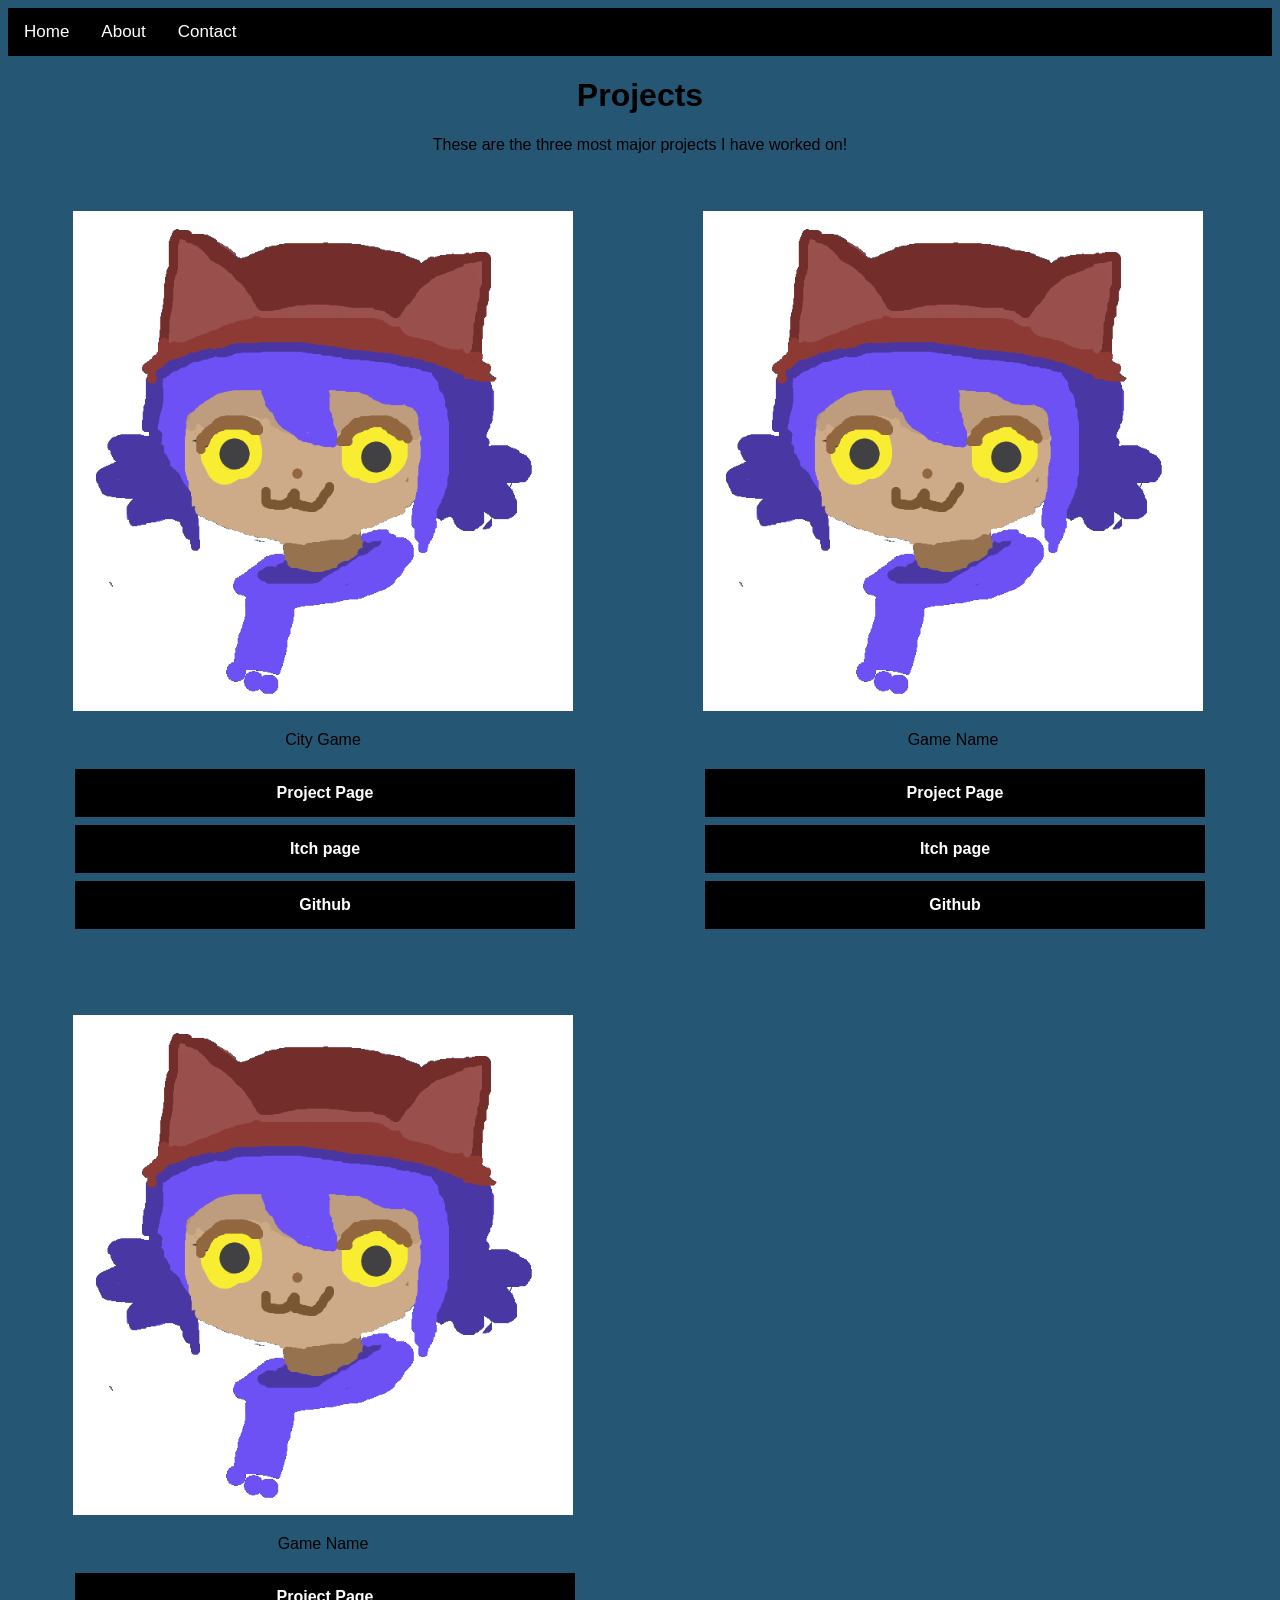
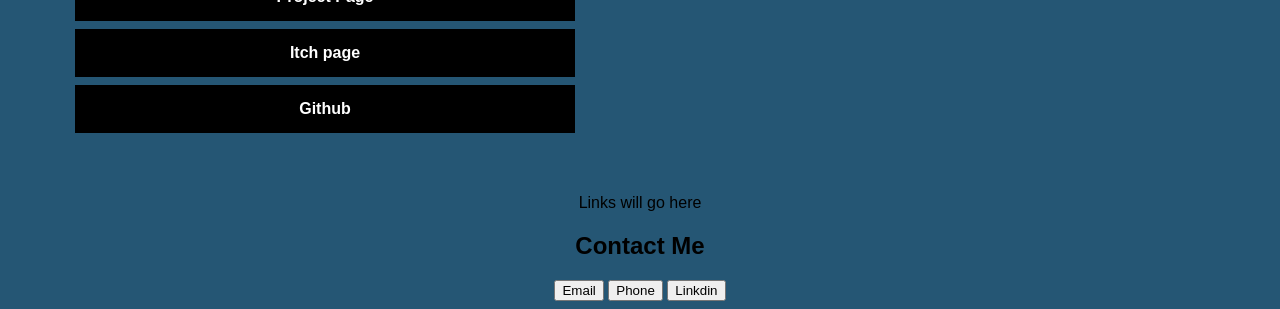
==== index.html @ 3c9f0d1a "Pages" ====
<!DOCTYPE html>
<html lang="en">
<head>
    <meta charset="UTF-8">
    <meta name="viewport" content="width=device-width, initial-scale=1.0">
    <link rel="stylesheet" href="style.css">

    <title>
        CJs Portfolio
    </title>
</head>
<body>
    <!--Navigation Menu-->
    <div class="navmenu">
        <a href="index.html">Home</a>
        <a href="about.html">About</a>
        <a href="contact.html">Contact</a>
    </div>
<!------------------------------------------Major Project Tab------------------------------------------>
    <div class="major-projects">    
        <h1>Projects</h1>
        <p>
            These are the three most major projects I have worked on!
        </p>
        <!-- Major Projects Row -->
        <div class="row">
            <!-- First Major Project -->
            <div class="column">
                <figure>
                    <img src="Images/Niko.png" width="500" height="500">
                    <p> City Game </p>

                    <figcaption>
                        <a href="project1.html">
                            <button class="button" type="button">
                                <strong>Project Page</strong>
                            </button>
                        </a>
                    </figcaption>

                    <figcaption>
                        <a href="#">
                            <button class="button" type="button">
                                <strong>Itch page</strong>
                            </button>
                        </a>
                    </figcaption>
                    
                    <figcaption>
                        <a href="https://github.com/Crtique/TeamProject2026/tree/main/FinalProject2026/Assets/Scripts/Controllers" target="_blank">
                            <button class="button" type="button">
                                <strong>Github</strong>
                            </button>
                        </a>
                    </figcaption>
                </figure>
            </div>
            <!-- Second Major Project -->
            <div class="column">
                <figure>
                    <img src="Images/Niko.png" width="500" height="500">

                    <p> Game Name </p>

                    <figcaption>
                        <a href="#">
                            <button class="button" type="button">
                                <strong>Project Page</strong>
                            </button>
                        </a>
                    </figcaption>

                    <figcaption>
                        <a href="#">
                            <button class="button" type="button">
                                <strong>Itch page</strong>
                            </button>
                        </a>
                    </figcaption>
                    
                    <figcaption>
                        <a href="#">
                            <button class="button" type="button">
                                <strong>Github</strong>
                            </button>
                        </a>
                    </figcaption>
                </figure>
            </div>
            <!-- Third Major Project -->
            <div class="column">
                <figure>
                    <img src="Images/Niko.png" width="500" height="500">

                    <p> Game Name </p>

                    <figcaption>
                        <a href="#">
                            <button class="button" type="button">
                                <strong>Project Page</strong>
                            </button>
                        </a>
                    </figcaption>

                    <figcaption>
                        <a href="#">
                            <button class="button" type="button">
                                <strong>Itch page</strong>
                            </button>
                        </a>
                    </figcaption>
                    
                    <figcaption>
                        <a href="#">
                            <button class="button" type="button">
                                <strong>Github</strong>
                            </button>
                        </a>
                    </figcaption>
                </figure>
            </div>

        </div>

    </div>

    <div class="links">
        <p>Links will go here</p>
    </div>

    <div class="contact">
        <h2>Contact Me</h2>
        <form action="">
            <button>Email</button>
            <button>Phone</button>
            <button>Linkdin</button>
        </form>
    </div>

</body>

</html>
---- style.css ----
body {
    text-align: center;
    background-color: #255674;
    font-family: Arial, Helvetica, sans-serif;
}
figure {
  display: block;
  margin-top: 1em;
  margin-bottom: 1em;
  margin-left: 40px;
  margin-right: 40px;
}

.button{
  background-color: black;
  color: white;
  border: none;
  cursor: pointer;
  text-align: center;
  padding: 15px 32px;
  margin: 4px 2px;
  font-size: 16px;
  width: 100%;
}

.navmenu{
  overflow: hidden;
  background-color: black;
}
.navmenu a{
  float: left;
  color: white;
  text-align: center;
  text-decoration: none;
  padding: 14px 16px;
  font-size: 17px;
}
.navmenu a:hover{
  background-color: white;
  color: black;
}

.column {
  float: left;
  margin: 25px;
}
.row::after {
  content: "";
  clear: both;
  display: table;
}
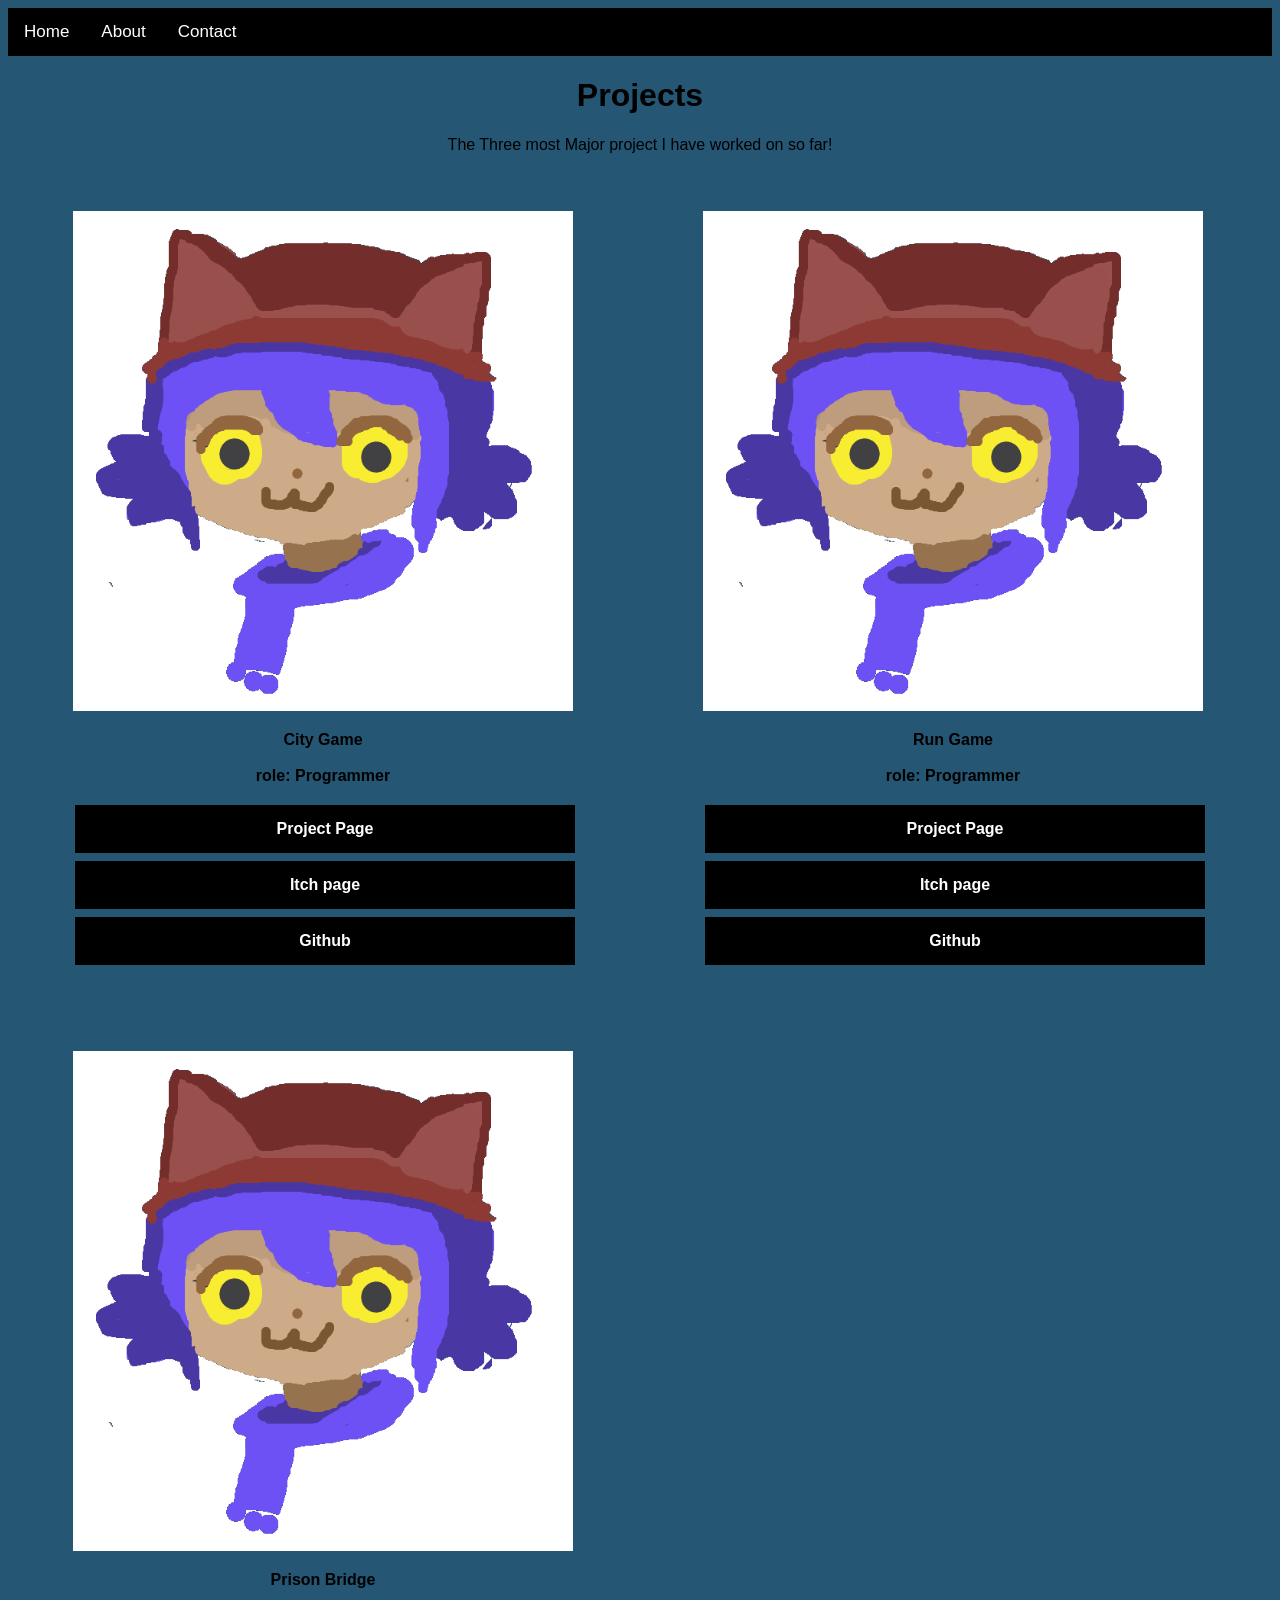
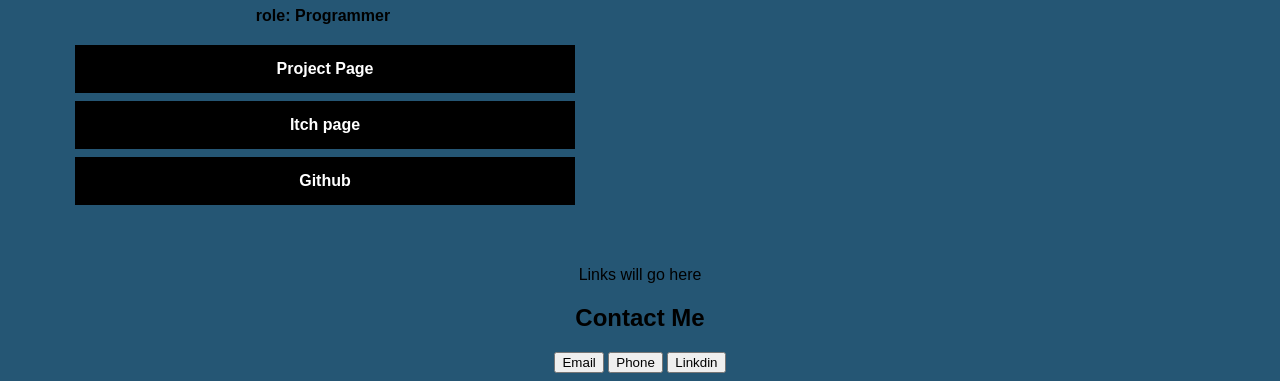
==== commit 7fdd737a: "changes" ====
--- a/index.html
+++ b/index.html
@@ -20,7 +20,7 @@
     <div class="major-projects">    
         <h1>Projects</h1>
         <p>
-            These are the three most major projects I have worked on!
+            The Three most Major project I have worked on so far!
         </p>
         <!-- Major Projects Row -->
         <div class="row">
@@ -28,7 +28,13 @@
             <div class="column">
                 <figure>
                     <img src="Images/Niko.png" width="500" height="500">
-                    <p> City Game </p>
+                    <p style="font-weight: 700;"> 
+                        City Game
+                        <br>
+                        <br>
+                        role: Programmer 
+                    </p>
+                    
 
                     <figcaption>
                         <a href="project1.html">
@@ -60,10 +66,15 @@
                 <figure>
                     <img src="Images/Niko.png" width="500" height="500">
 
-                    <p> Game Name </p>
+                    <p style="font-weight: 700;"> 
+                        Run Game 
+                        <br>
+                        <br>
+                        role: Programmer
+                    </p>
 
                     <figcaption>
-                        <a href="#">
+                        <a href="project2.html">
                             <button class="button" type="button">
                                 <strong>Project Page</strong>
                             </button>
@@ -79,7 +90,7 @@
                     </figcaption>
                     
                     <figcaption>
-                        <a href="#">
+                        <a href="https://github.com/Crtique/ClincProject2/tree/main/ClinicProject2/Assets/Scripts" target="_blank">
                             <button class="button" type="button">
                                 <strong>Github</strong>
                             </button>
@@ -92,10 +103,15 @@
                 <figure>
                     <img src="Images/Niko.png" width="500" height="500">
 
-                    <p> Game Name </p>
+                    <p style="font-weight: 700;"> 
+                        Prison Bridge 
+                        <br>
+                        <br>
+                        role: Programmer 
+                    </p>
 
                     <figcaption>
-                        <a href="#">
+                        <a href="project3.html">
                             <button class="button" type="button">
                                 <strong>Project Page</strong>
                             </button>
@@ -111,7 +127,7 @@
                     </figcaption>
                     
                     <figcaption>
-                        <a href="#">
+                        <a href="https://github.com/Crtique/ClinicProject/tree/main/clinicproject/Assets/Scripts" target="_blank">
                             <button class="button" type="button">
                                 <strong>Github</strong>
                             </button>
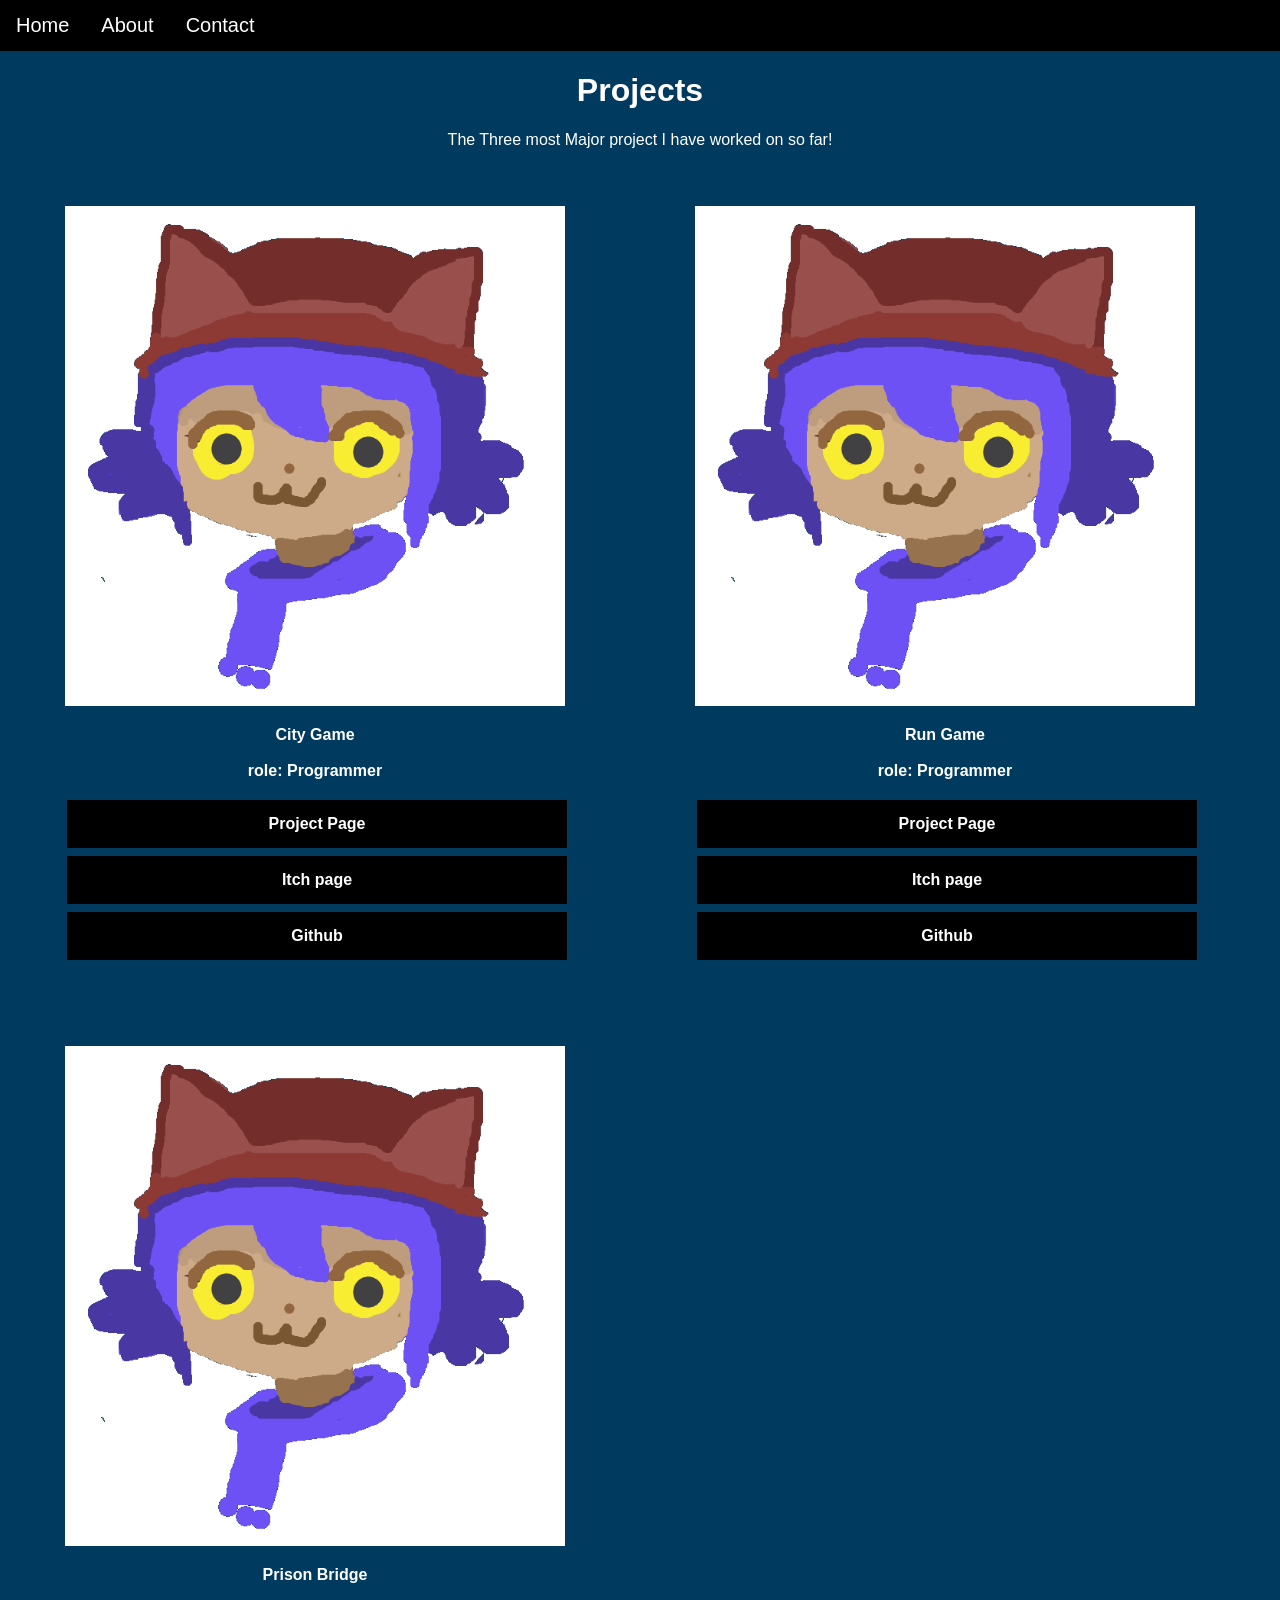
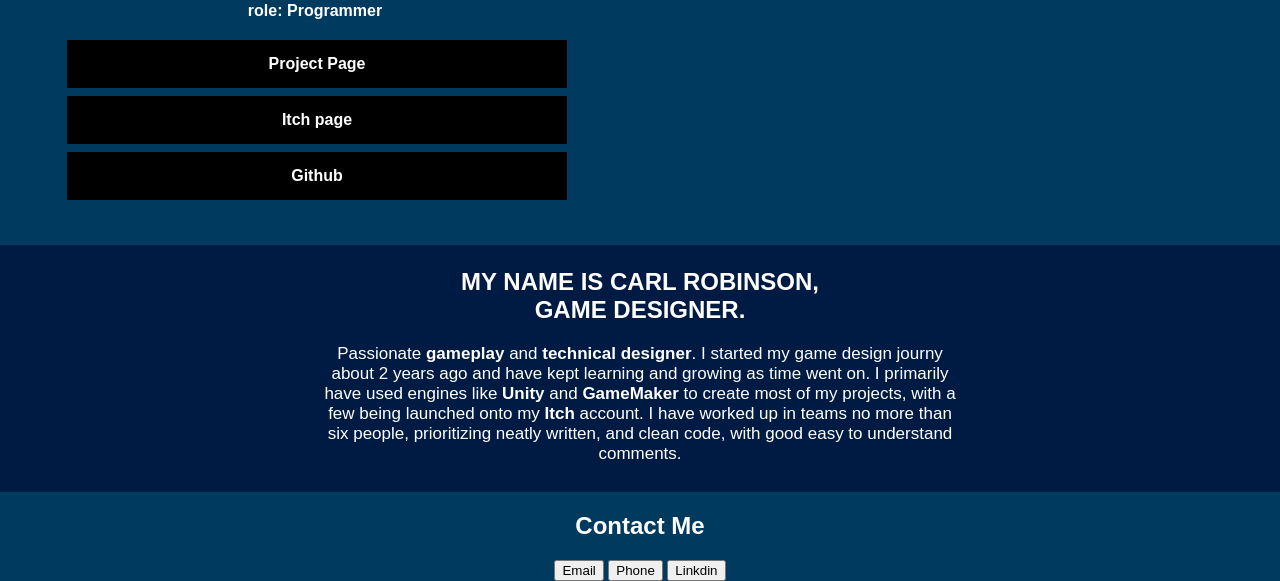
==== commit 5fde6eea: "Ya i did that" ====
--- a/index.html
+++ b/index.html
@@ -13,13 +13,13 @@
     <!--Navigation Menu-->
     <div class="navmenu">
         <a href="index.html">Home</a>
-        <a href="about.html">About</a>
+        <a href="#bottom">About</a>
         <a href="contact.html">Contact</a>
     </div>
 <!------------------------------------------Major Project Tab------------------------------------------>
     <div class="major-projects">    
         <h1>Projects</h1>
-        <p>
+        <p style="font-size: 16px;">
             The Three most Major project I have worked on so far!
         </p>
         <!-- Major Projects Row -->
@@ -140,8 +140,18 @@
 
     </div>
 
-    <div class="links">
-        <p>Links will go here</p>
+    <div class="about-section" id="bottom">
+        <h2> 
+            MY NAME IS CARL ROBINSON, <br>
+            GAME DESIGNER.
+        </h2>
+            
+        <div class="text-section">
+            Passionate <strong>gameplay</strong> and <strong>technical designer</strong>. I started my game design journy about 2 years ago and have kept learning 
+            and growing as time went on. I primarily have used engines like <strong>Unity</strong> and <strong>GameMaker</strong> to create most of my projects,
+            with a few being launched onto my <strong>Itch</strong> account. I have worked up in teams no more than six people, prioritizing neatly written, and clean 
+            code, with good easy to understand comments.
+        </div>
     </div>
 
     <div class="contact">
@@ -152,7 +162,6 @@
             <button>Linkdin</button>
         </form>
     </div>
-
 </body>
 
 </html>
--- a/style.css
+++ b/style.css
@@ -1,7 +1,9 @@
 body {
+    margin: 0;
     text-align: center;
-    background-color: #255674;
+    background-color: #003a5e;
     font-family: Arial, Helvetica, sans-serif;
+    color: white;
 }
 figure {
   display: block;
@@ -33,7 +35,7 @@
   text-align: center;
   text-decoration: none;
   padding: 14px 16px;
-  font-size: 17px;
+  font-size: 20px;
 }
 .navmenu a:hover{
   background-color: white;
@@ -49,3 +51,16 @@
   clear: both;
   display: table;
 }
+
+.about-section{
+  background-color: rgb(0, 27, 67);
+  border: solid;
+  border-color: rgb(0, 27, 67);
+}
+.text-section{
+  font-size: 17px;
+
+  margin-left: 25%;
+  margin-right: 25%;
+  margin-bottom: 25px;
+}
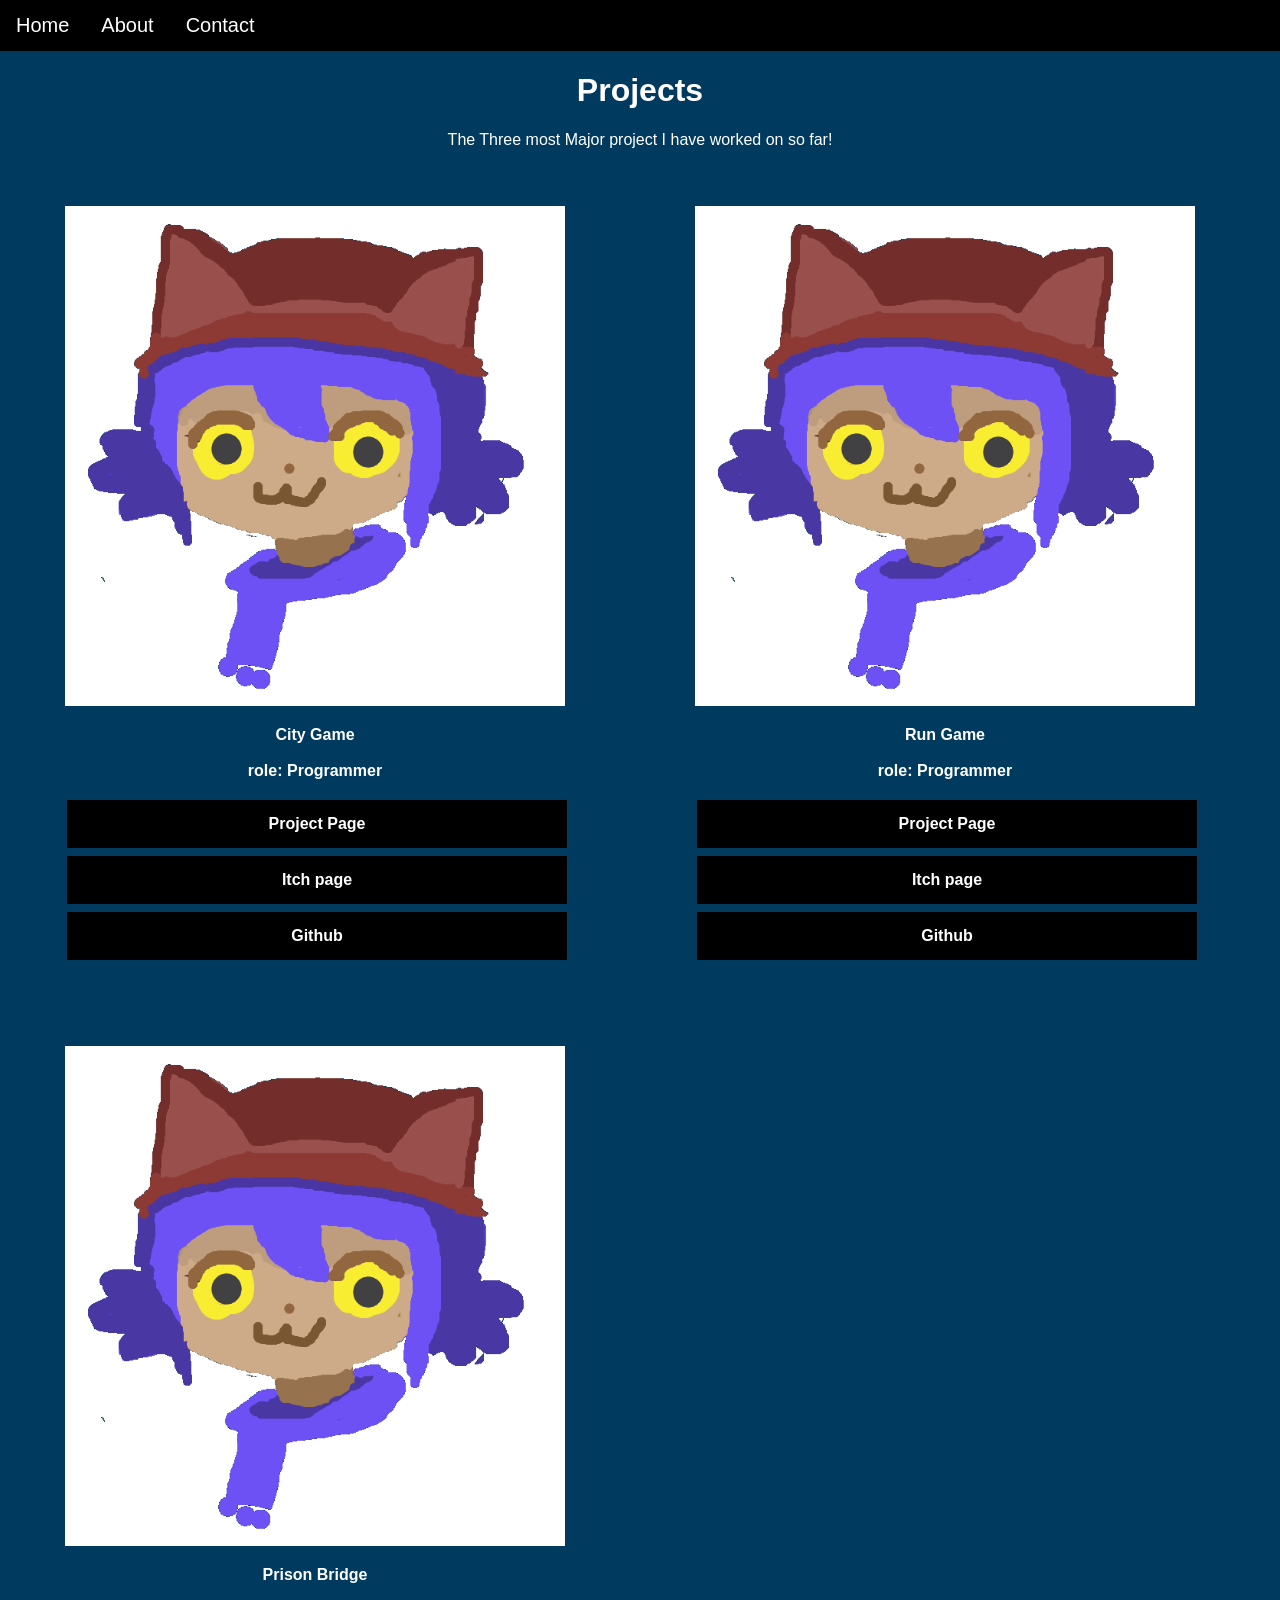
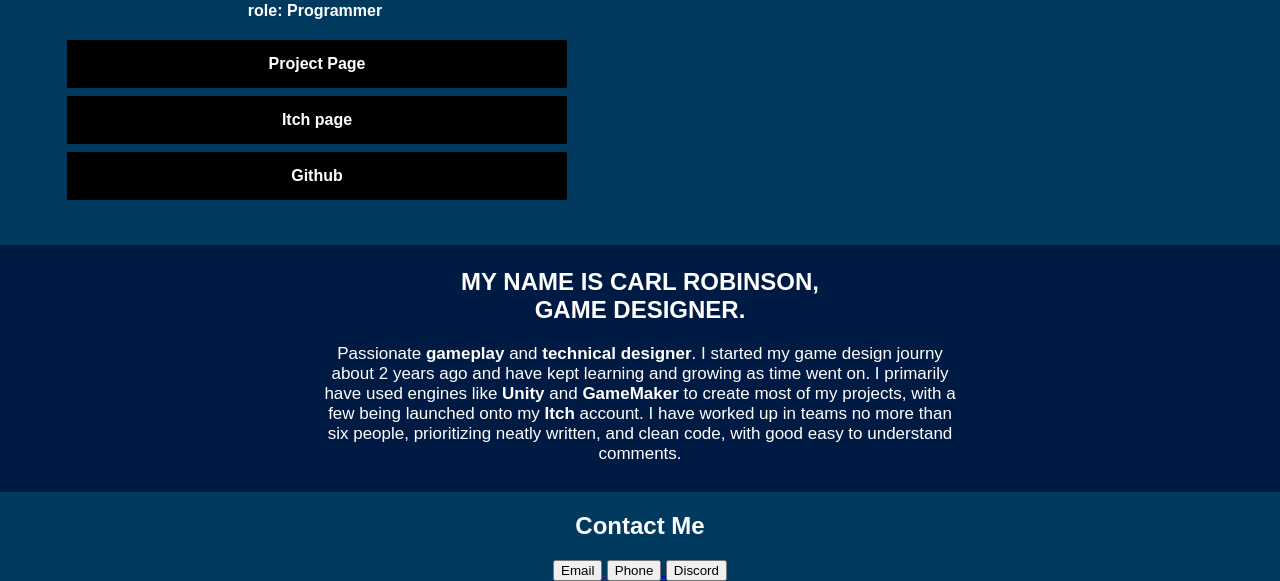
==== commit ff55bda3: "hehehe" ====
--- a/index.html
+++ b/index.html
@@ -157,9 +157,23 @@
     <div class="contact">
         <h2>Contact Me</h2>
         <form action="">
-            <button>Email</button>
-            <button>Phone</button>
-            <button>Linkdin</button>
+            <a href="">
+                <button class="contact-button" type="button">
+                    Email
+                </button>
+            </a>
+
+            <a href="tel: +19782049337">
+                <button class="contact-button" type="button">
+                    Phone
+                </button>
+            </a>
+
+            <a href="https://discord.com/users/critiqu">
+                <button class="contact-button" type="button">
+                    Discord
+                </button>
+            </a>
         </form>
     </div>
 </body>
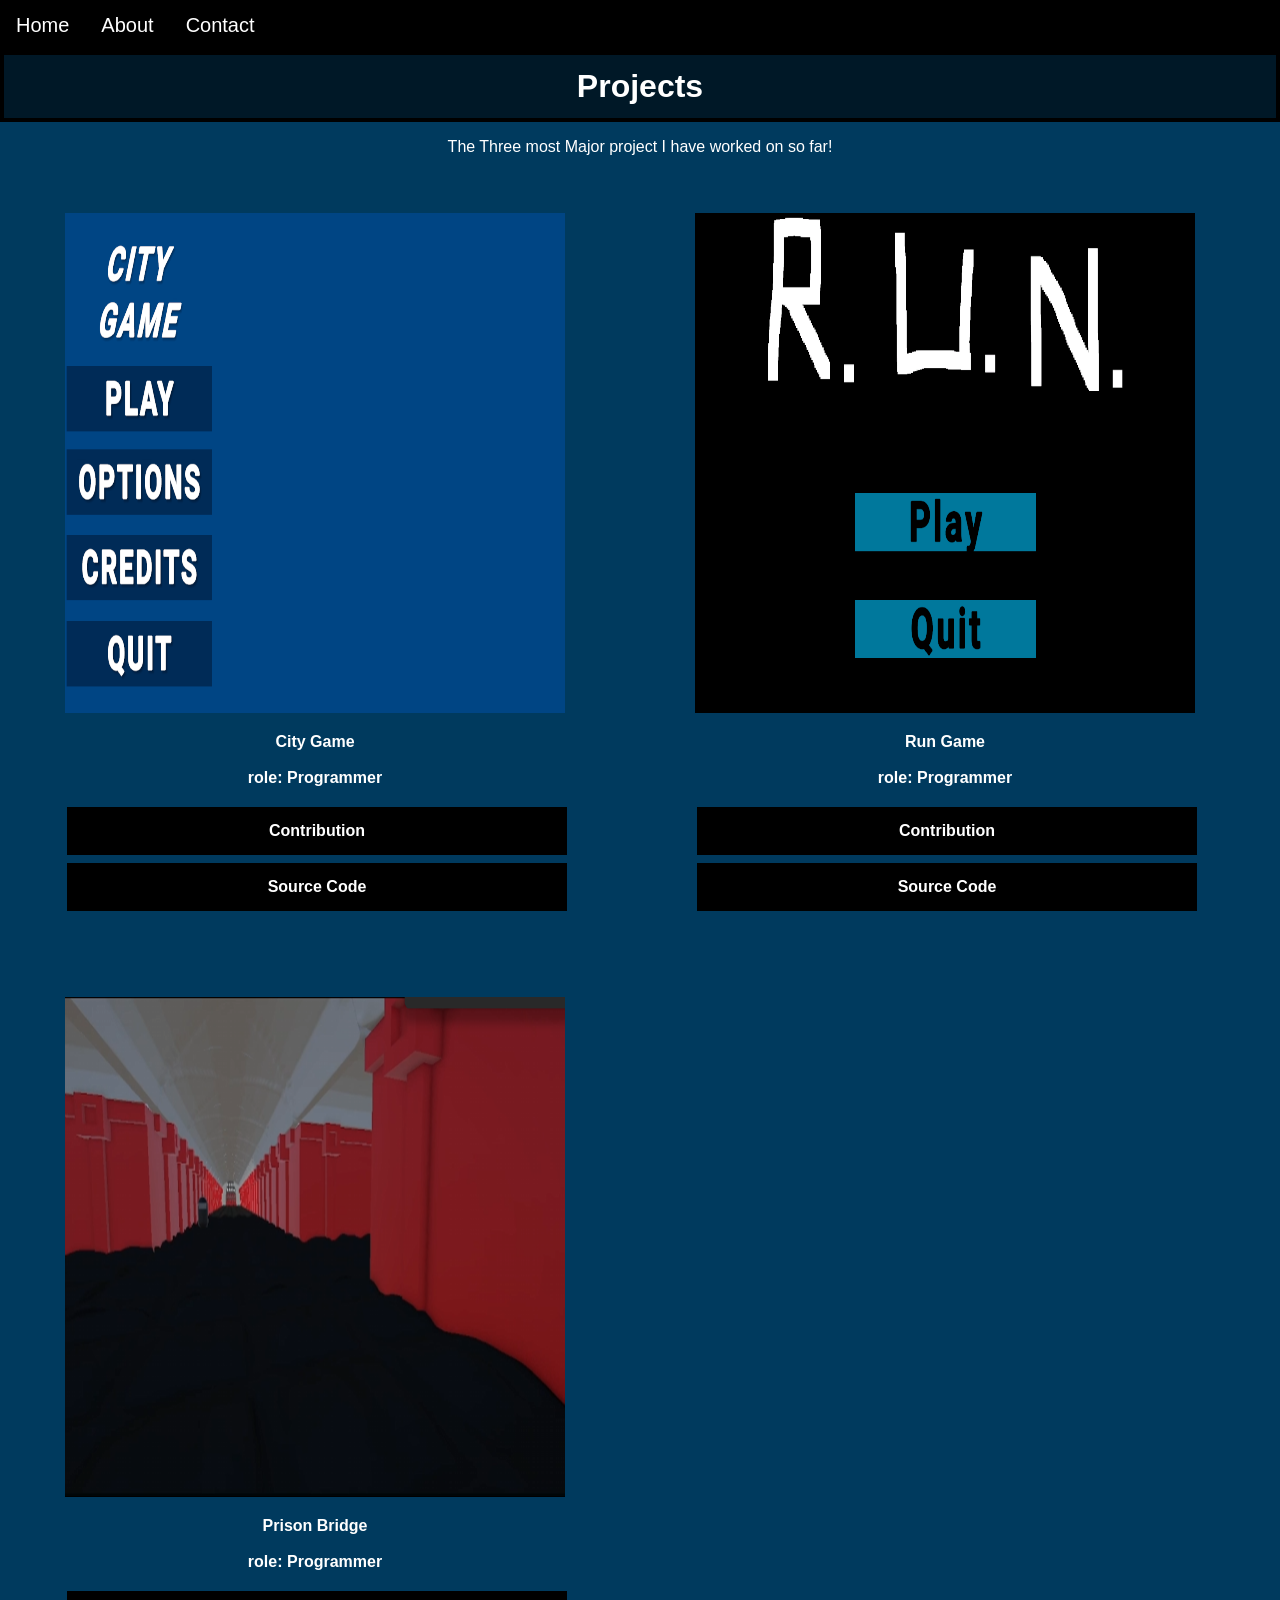
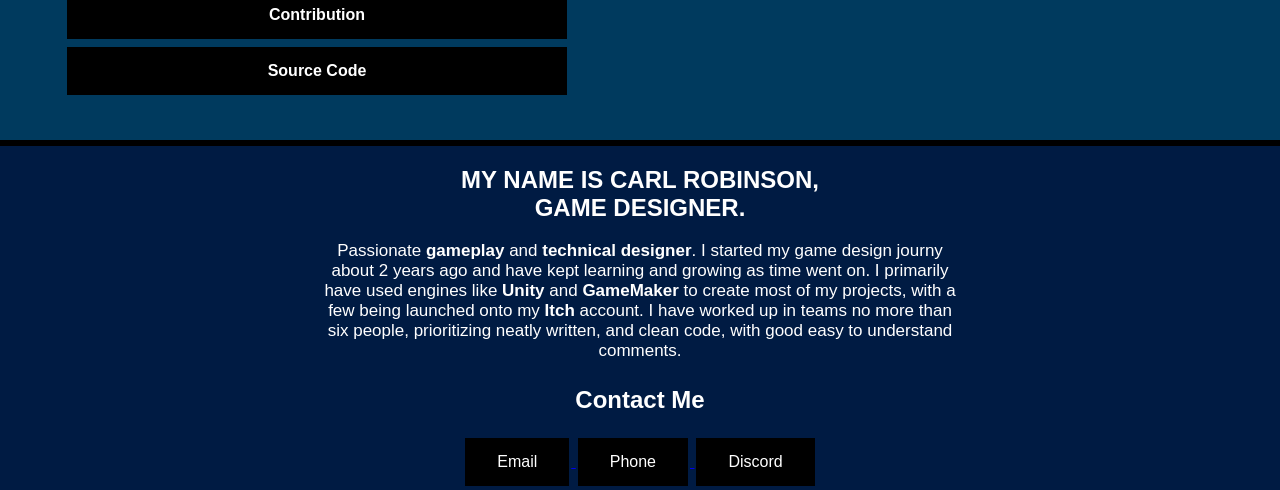
==== commit bd61ea72: "Huge change" ====
--- a/index.html
+++ b/index.html
@@ -13,8 +13,8 @@
     <!--Navigation Menu-->
     <div class="navmenu">
         <a href="index.html">Home</a>
-        <a href="#bottom">About</a>
-        <a href="contact.html">Contact</a>
+        <a href="#about">About</a>
+        <a href="#contact">Contact</a>
     </div>
 <!------------------------------------------Major Project Tab------------------------------------------>
     <div class="major-projects">    
@@ -24,10 +24,10 @@
         </p>
         <!-- Major Projects Row -->
         <div class="row">
-            <!-- First Major Project -->
+<!-- First Major Project -->
             <div class="column">
                 <figure>
-                    <img src="Images/Niko.png" width="500" height="500">
+                    <img src="Images/city.png" width="500" height="500">
                     <p style="font-weight: 700;"> 
                         City Game
                         <br>
@@ -35,19 +35,10 @@
                         role: Programmer 
                     </p>
                     
-
                     <figcaption>
                         <a href="project1.html">
                             <button class="button" type="button">
-                                <strong>Project Page</strong>
-                            </button>
-                        </a>
-                    </figcaption>
-
-                    <figcaption>
-                        <a href="#">
-                            <button class="button" type="button">
-                                <strong>Itch page</strong>
+                                <strong>Contribution</strong>
                             </button>
                         </a>
                     </figcaption>
@@ -55,16 +46,16 @@
                     <figcaption>
                         <a href="https://github.com/Crtique/TeamProject2026/tree/main/FinalProject2026/Assets/Scripts/Controllers" target="_blank">
                             <button class="button" type="button">
-                                <strong>Github</strong>
+                                <strong>Source Code</strong>
                             </button>
                         </a>
                     </figcaption>
                 </figure>
             </div>
-            <!-- Second Major Project -->
+<!-- Second Major Project -->
             <div class="column">
                 <figure>
-                    <img src="Images/Niko.png" width="500" height="500">
+                    <img src="Images/g2.png" width="500" height="500">
 
                     <p style="font-weight: 700;"> 
                         Run Game 
@@ -76,32 +67,24 @@
                     <figcaption>
                         <a href="project2.html">
                             <button class="button" type="button">
-                                <strong>Project Page</strong>
+                                <strong>Contribution</strong>
                             </button>
                         </a>
                     </figcaption>
 
                     <figcaption>
-                        <a href="#">
-                            <button class="button" type="button">
-                                <strong>Itch page</strong>
-                            </button>
-                        </a>
-                    </figcaption>
-                    
-                    <figcaption>
                         <a href="https://github.com/Crtique/ClincProject2/tree/main/ClinicProject2/Assets/Scripts" target="_blank">
                             <button class="button" type="button">
-                                <strong>Github</strong>
+                                <strong>Source Code</strong>
                             </button>
                         </a>
                     </figcaption>
                 </figure>
             </div>
-            <!-- Third Major Project -->
+<!-- Third Major Project -->
             <div class="column">
                 <figure>
-                    <img src="Images/Niko.png" width="500" height="500">
+                    <img src="Images/g3.png" width="500" height="500">
 
                     <p style="font-weight: 700;"> 
                         Prison Bridge 
@@ -113,15 +96,7 @@
                     <figcaption>
                         <a href="project3.html">
                             <button class="button" type="button">
-                                <strong>Project Page</strong>
-                            </button>
-                        </a>
-                    </figcaption>
-
-                    <figcaption>
-                        <a href="#">
-                            <button class="button" type="button">
-                                <strong>Itch page</strong>
+                                <strong>Contribution</strong>
                             </button>
                         </a>
                     </figcaption>
@@ -129,7 +104,7 @@
                     <figcaption>
                         <a href="https://github.com/Crtique/ClinicProject/tree/main/clinicproject/Assets/Scripts" target="_blank">
                             <button class="button" type="button">
-                                <strong>Github</strong>
+                                <strong>Source Code</strong>
                             </button>
                         </a>
                     </figcaption>
@@ -140,7 +115,7 @@
 
     </div>
 
-    <div class="about-section" id="bottom">
+    <div class="about-section" id="about" >
         <h2> 
             MY NAME IS CARL ROBINSON, <br>
             GAME DESIGNER.
@@ -152,29 +127,28 @@
             with a few being launched onto my <strong>Itch</strong> account. I have worked up in teams no more than six people, prioritizing neatly written, and clean 
             code, with good easy to understand comments.
         </div>
-    </div>
+        <div class="contact" id="contact">
+            <h2>Contact Me</h2>
+            <form action="">
+                <a href="mailto:robinsoncar345@gmail.com">
+                    <button class="contact-button" type="button">
+                        Email
+                    </button>
+                </a>
 
-    <div class="contact">
-        <h2>Contact Me</h2>
-        <form action="">
-            <a href="">
-                <button class="contact-button" type="button">
-                    Email
-                </button>
-            </a>
+                <a href="tel: +19782049337">
+                    <button class="contact-button" type="button">
+                        Phone
+                    </button>
+                </a>
 
-            <a href="tel: +19782049337">
-                <button class="contact-button" type="button">
-                    Phone
-                </button>
-            </a>
-
-            <a href="https://discord.com/users/critiqu">
-                <button class="contact-button" type="button">
-                    Discord
-                </button>
-            </a>
-        </form>
+                <a href="https://discord.com/users/545443145027026947" target="_blank">
+                    <button class="contact-button" type="button">
+                        Discord
+                    </button>
+                </a>
+            </form>
+        </div>
     </div>
 </body>
 
--- a/style.css
+++ b/style.css
@@ -12,8 +12,14 @@
   margin-left: 40px;
   margin-right: 40px;
 }
-
-.button{
+h1 {
+  margin: 0;
+  padding: 1%;
+  background-color: #001827;
+  border: 4px solid black;
+}
+/* Button Style */
+.button {
   background-color: black;
   color: white;
   border: none;
@@ -24,12 +30,23 @@
   font-size: 16px;
   width: 100%;
 }
+.contact-button {
+  background-color: black;
+  color: white;
+  border: none;
+  cursor: pointer;
+  text-align: center;
+  padding: 15px 32px;
+  margin: 4px 2px;
+  font-size: 16px;
+}
 
-.navmenu{
+/* Navigation Menu Style */
+.navmenu {
   overflow: hidden;
   background-color: black;
 }
-.navmenu a{
+.navmenu a {
   float: left;
   color: white;
   text-align: center;
@@ -37,11 +54,12 @@
   padding: 14px 16px;
   font-size: 20px;
 }
-.navmenu a:hover{
+.navmenu a:hover {
   background-color: white;
   color: black;
 }
 
+/* Project profiles and layouts */
 .column {
   float: left;
   margin: 25px;
@@ -52,15 +70,38 @@
   display: table;
 }
 
-.about-section{
+/* About and Text sections on main page */
+.about-section {
   background-color: rgb(0, 27, 67);
-  border: solid;
-  border-color: rgb(0, 27, 67);
+  border-top: 6px solid black;
 }
-.text-section{
+.text-section {
   font-size: 17px;
 
   margin-left: 25%;
   margin-right: 25%;
   margin-bottom: 25px;
 }
+
+/* First Contributions page */
+.open-page {
+  font-size: 20px;
+  margin-left: 25%;
+  margin-right: 25%;
+}
+
+.list {
+  font-size: 20px;
+  display: flex;
+  justify-content: center;
+}
+.list2 {
+  font-size: 20px;
+  display: flex;
+  justify-content: center;
+}
+.response {
+  display: inline-block;
+  text-align: left;
+  margin-right: 40%;
+}
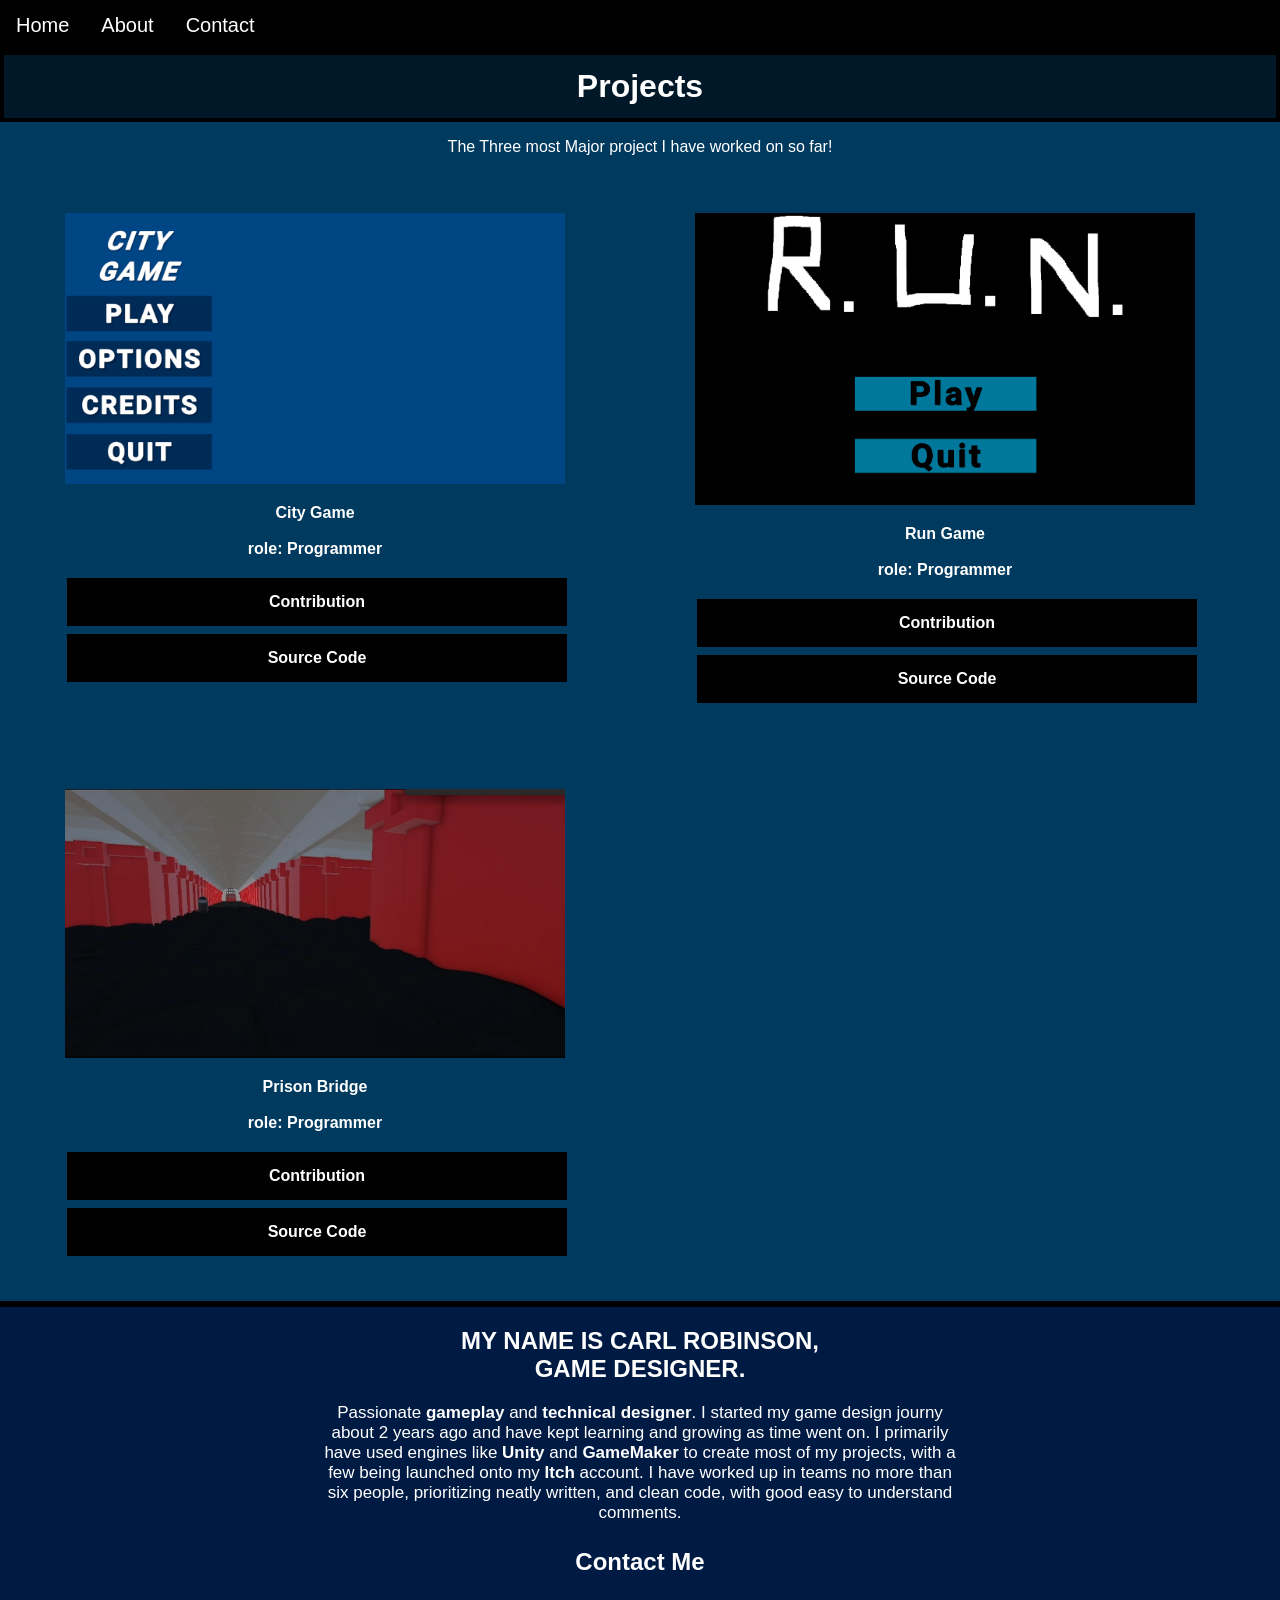
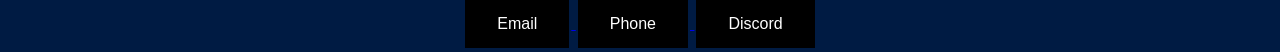
==== commit 9b8225c5: "changes" ====
--- a/index.html
+++ b/index.html
@@ -27,7 +27,7 @@
 <!-- First Major Project -->
             <div class="column">
                 <figure>
-                    <img src="Images/city.png" width="500" height="500">
+                    <img src="Images/city.png" width="500" height="500" style="max-width: 100%; height: auto;">
                     <p style="font-weight: 700;"> 
                         City Game
                         <br>
@@ -55,7 +55,7 @@
 <!-- Second Major Project -->
             <div class="column">
                 <figure>
-                    <img src="Images/g2.png" width="500" height="500">
+                    <img src="Images/g2.png" width="500" height="500" style="max-width: 100%; height: auto;">
 
                     <p style="font-weight: 700;"> 
                         Run Game 
@@ -84,7 +84,7 @@
 <!-- Third Major Project -->
             <div class="column">
                 <figure>
-                    <img src="Images/g3.png" width="500" height="500">
+                    <img src="Images/g3.png" width="500" height="500" style="max-width: 100%; height: auto;">
 
                     <p style="font-weight: 700;"> 
                         Prison Bridge 
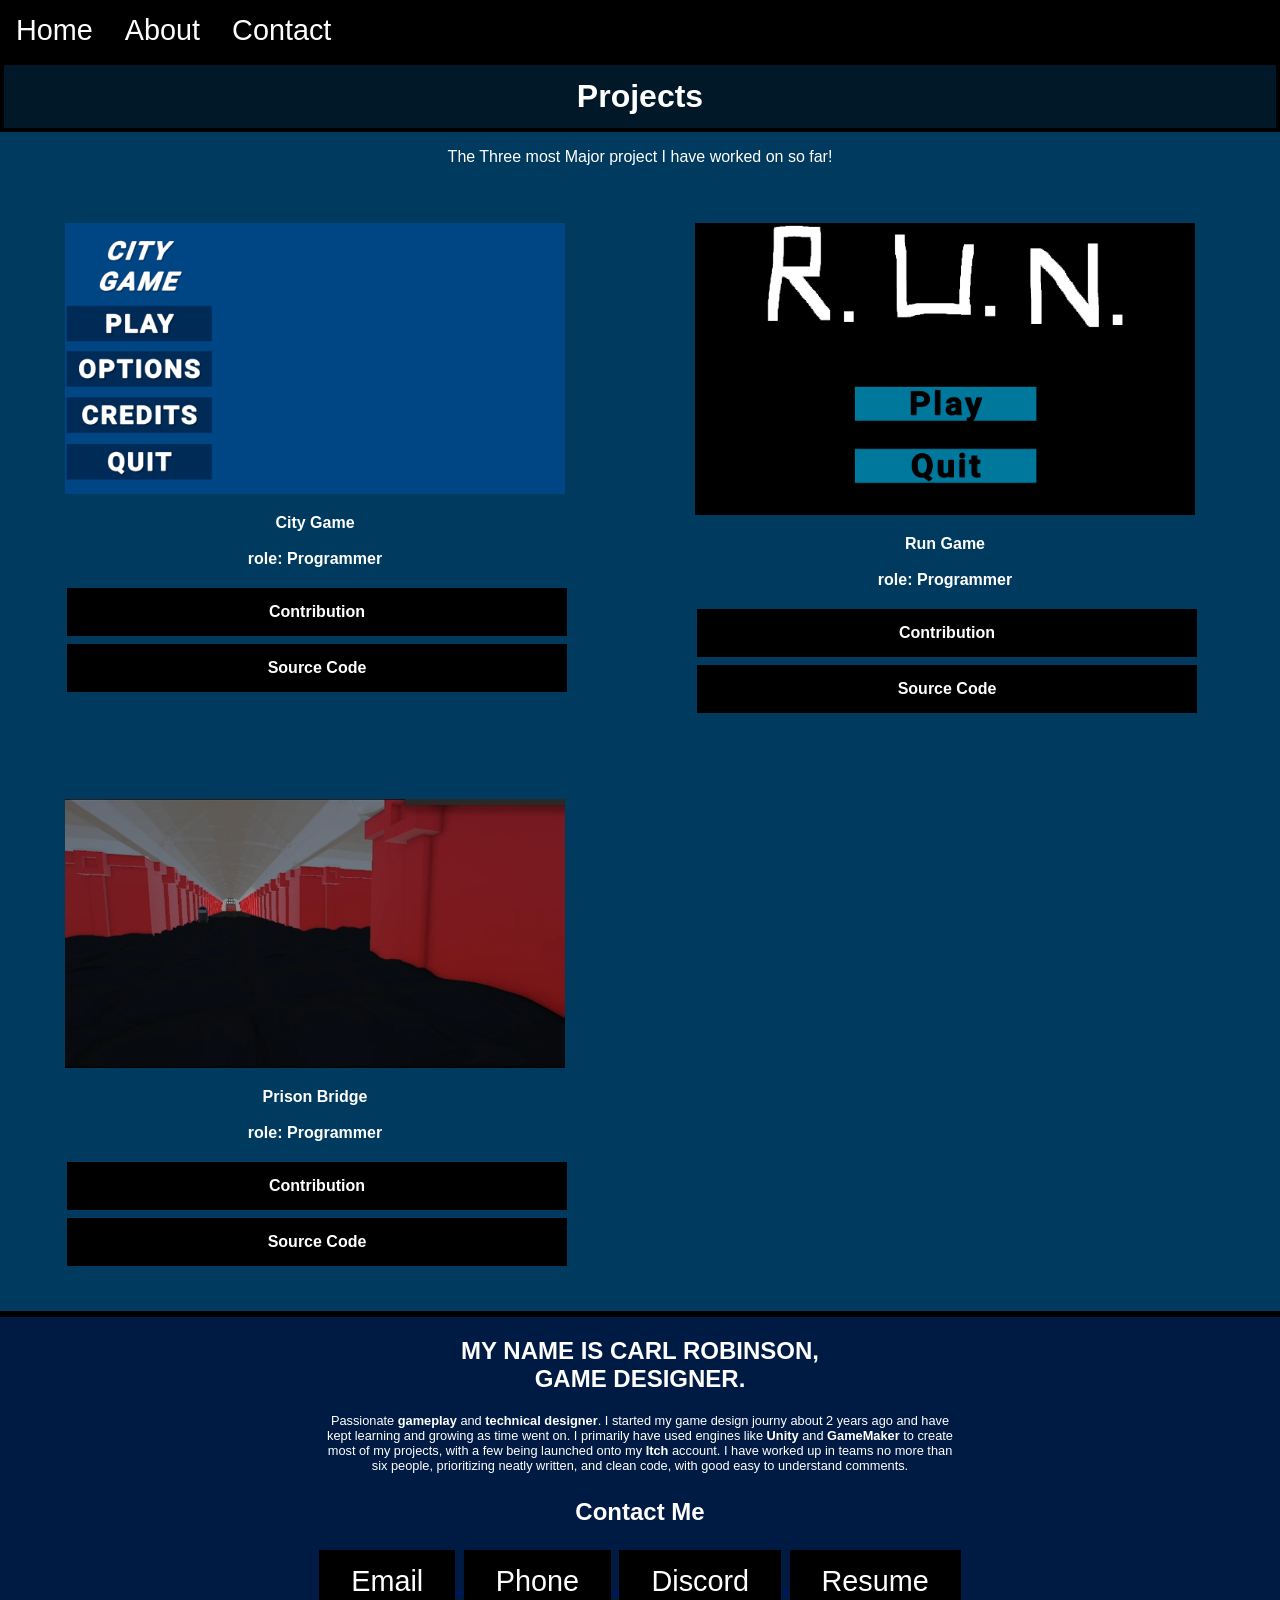
==== commit aa3b73e7: "Resume Final" ====
--- a/index.html
+++ b/index.html
@@ -147,6 +147,12 @@
                         Discord
                     </button>
                 </a>
+
+                <a href="PDF/Carl-Robinson-Resume-1.pdf" download="Carl-Robinson-Resume">
+                    <button class="contact-button" type="button">
+                        Resume
+                    </button>
+                </a>
             </form>
         </div>
     </div>
--- a/style.css
+++ b/style.css
@@ -38,7 +38,7 @@
   text-align: center;
   padding: 15px 32px;
   margin: 4px 2px;
-  font-size: 16px;
+  font-size: calc(1rem + 1vw);
 }
 
 /* Navigation Menu Style */
@@ -52,7 +52,7 @@
   text-align: center;
   text-decoration: none;
   padding: 14px 16px;
-  font-size: 20px;
+  font-size: calc(1rem + 1vw);
 }
 .navmenu a:hover {
   background-color: white;
@@ -76,7 +76,7 @@
   border-top: 6px solid black;
 }
 .text-section {
-  font-size: 17px;
+  font-size: 1vw;
 
   margin-left: 25%;
   margin-right: 25%;
@@ -85,18 +85,18 @@
 
 /* First Contributions page */
 .open-page {
-  font-size: 20px;
+  font-size: calc(1rem + 1vw);
   margin-left: 25%;
   margin-right: 25%;
 }
 
 .list {
-  font-size: 20px;
+  font-size: calc(1rem + 1vw);
   display: flex;
   justify-content: center;
 }
 .list2 {
-  font-size: 20px;
+  font-size: calc(1rem + 1vw);
   display: flex;
   justify-content: center;
 }
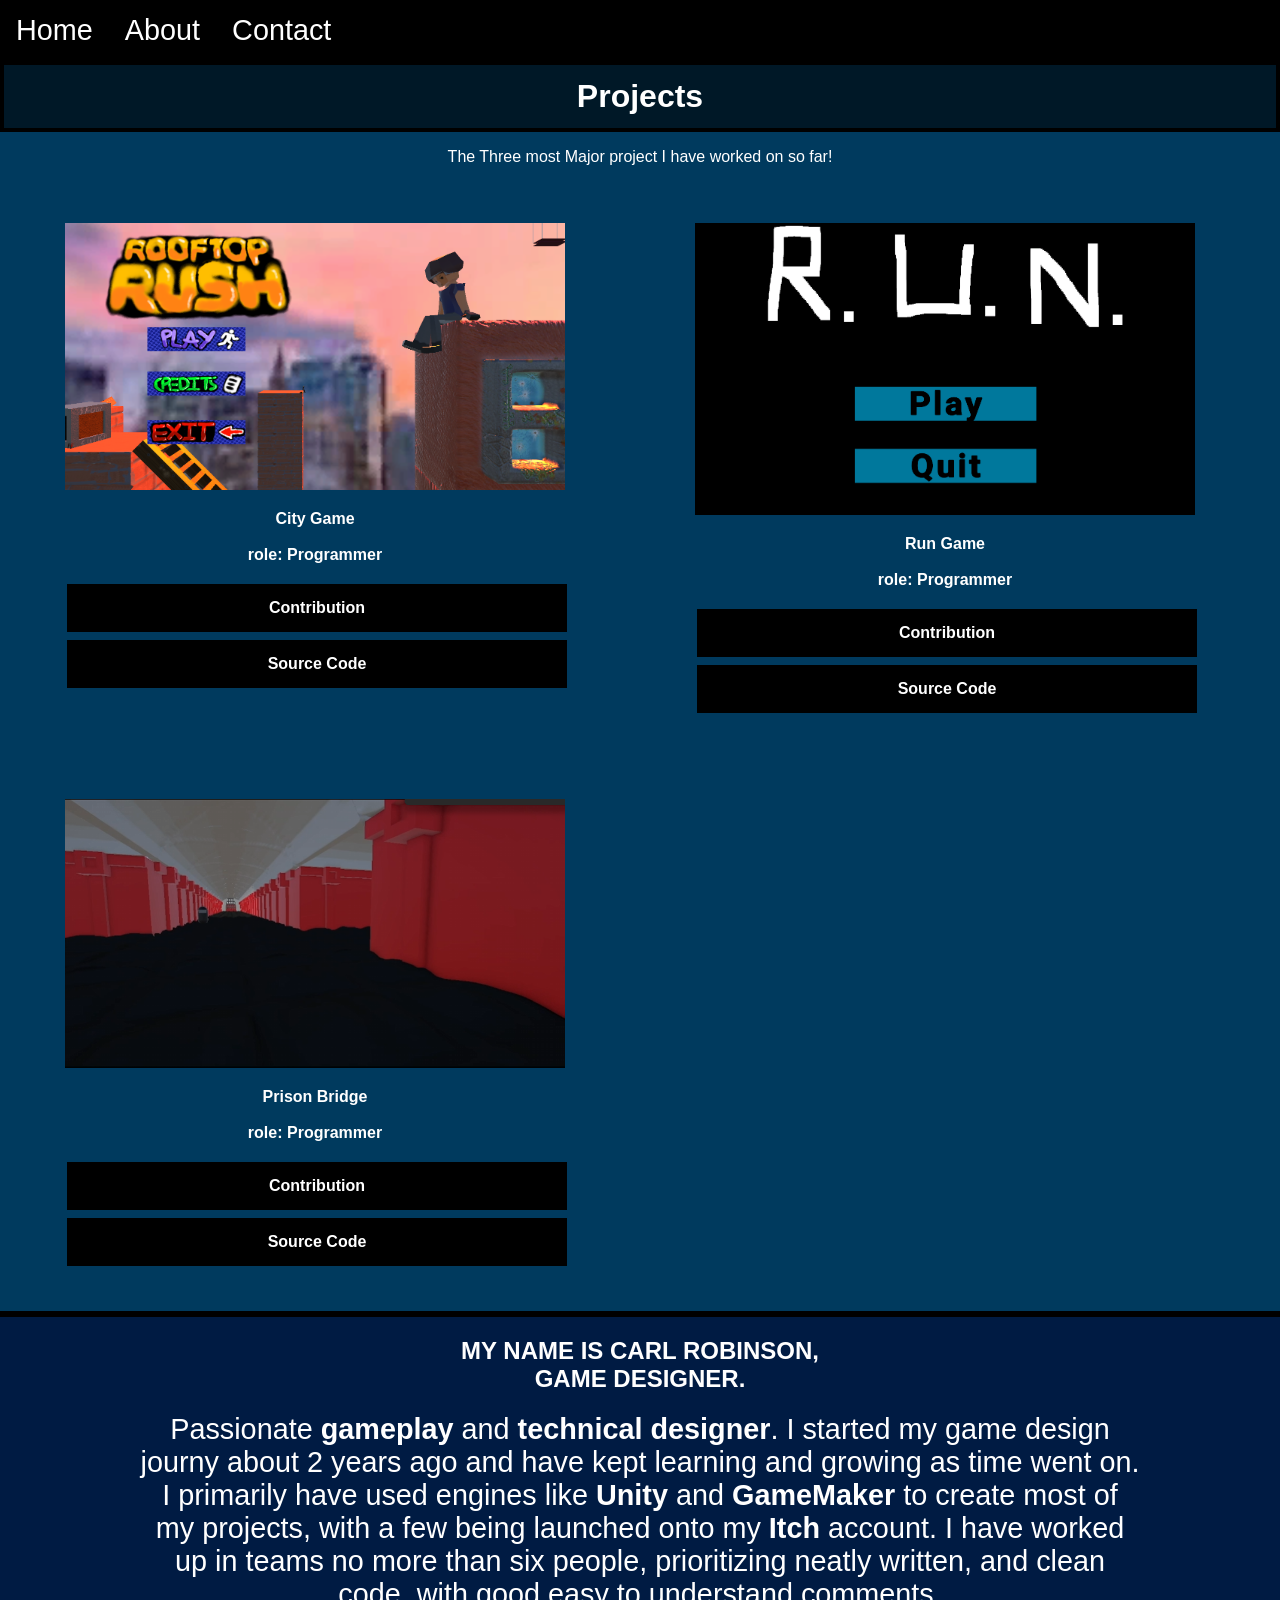
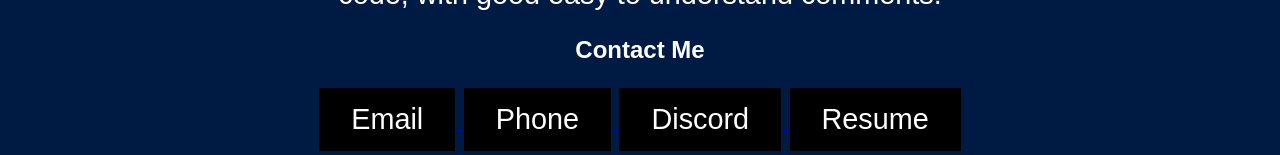
==== commit c863bf13: "Update for project 1" ====
--- a/index.html
+++ b/index.html
@@ -6,7 +6,7 @@
     <link rel="stylesheet" href="style.css">
 
     <title>
-        CJs Portfolio
+        CJ's Portifolo
     </title>
 </head>
 <body>
@@ -27,7 +27,7 @@
 <!-- First Major Project -->
             <div class="column">
                 <figure>
-                    <img src="Images/city.png" width="500" height="500" style="max-width: 100%; height: auto;">
+                    <img src="Images/roof.png" width="500" height="500" style="max-width: 100%; height: auto;">
                     <p style="font-weight: 700;"> 
                         City Game
                         <br>
--- a/style.css
+++ b/style.css
@@ -29,6 +29,17 @@
   margin: 4px 2px;
   font-size: 16px;
   width: 100%;
+}
+.game-button {
+  background-color: black;
+  color: white;
+  border: none;
+  cursor: pointer;
+  text-align: center;
+  padding: 15px 32px;
+  margin: 4px 2px;
+  font-size: 20px;
+  width: 50%;
 }
 .contact-button {
   background-color: black;
@@ -76,18 +87,20 @@
   border-top: 6px solid black;
 }
 .text-section {
-  font-size: 1vw;
-
-  margin-left: 25%;
-  margin-right: 25%;
+  font-size: calc(1rem + 1vw);
+  width: 100%;
+  max-width: 1000px;
+  font-size: clamp(1rem, 1vw + 1rem, 2.5rem);
+  margin: auto;
   margin-bottom: 25px;
 }
 
 /* First Contributions page */
 .open-page {
-  font-size: calc(1rem + 1vw);
-  margin-left: 25%;
-  margin-right: 25%;
+  width: 100%;
+  max-width: 1000px;
+  margin: auto;
+  font-size: clamp(1rem, 1vw + 1rem, 2.5rem); 
 }
 
 .list {
@@ -99,9 +112,4 @@
   font-size: calc(1rem + 1vw);
   display: flex;
   justify-content: center;
-}
-.response {
-  display: inline-block;
-  text-align: left;
-  margin-right: 40%;
 }
